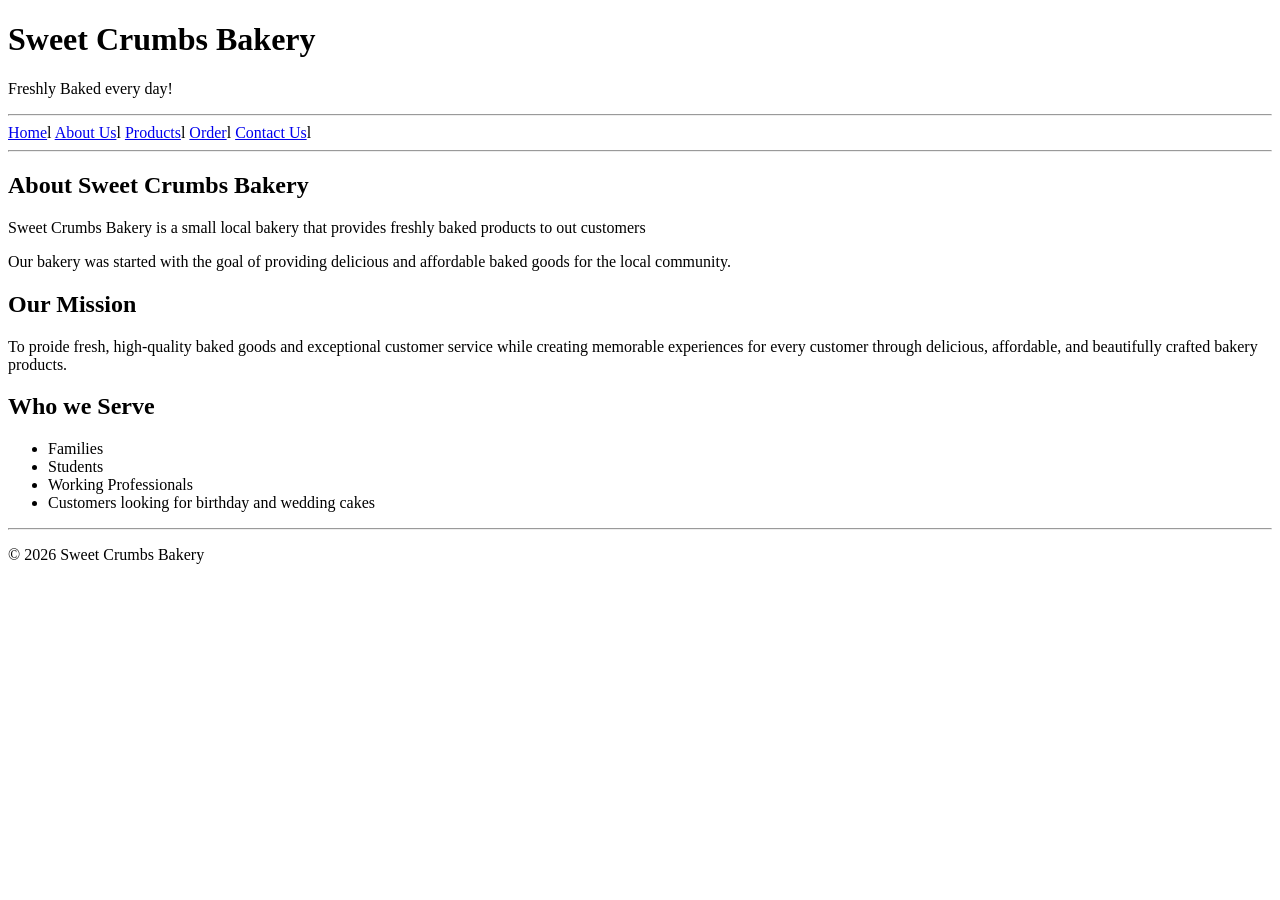
==== about.html @ 2bee1913 "Initial Sweet Crumbs Bakery website" ====
<!DOCTYPE html>
<html>
    <head>
        <title>About Us - Sweet Crumbs Bakery</title>
    </head>
    <body>
        <h1>Sweet Crumbs Bakery</h1>
        <p>Freshly Baked every day!</p>
        <hr>
<a href="index.html">Home</a>l 
<a href="about.html">About Us</a>l 
<a href="products.html">Products</a>l 
<a href="order.html">Order</a>l 
<a href="contact.html">Contact Us</a>l
<hr>
<h2>About Sweet Crumbs Bakery</h2>
<p>Sweet Crumbs Bakery is a small local bakery that provides freshly baked products to out customers </p>
<p>Our bakery was started with the goal of providing delicious and affordable baked goods for the local community.</p>
<h2>Our Mission</h2>
<p>To proide fresh, high-quality baked goods and exceptional customer service while creating memorable experiences for every customer through delicious, affordable, and beautifully crafted bakery products.</p>
<h2>Who we Serve</h2>
<ul>
    <li>Families</li>
    <li>Students</li>
    <li>Working Professionals</li>
    <li>Customers looking for birthday and wedding cakes</li>
</ul>
<hr>
<p>&copy; 2026 Sweet Crumbs Bakery</p>
 </body>
</html>
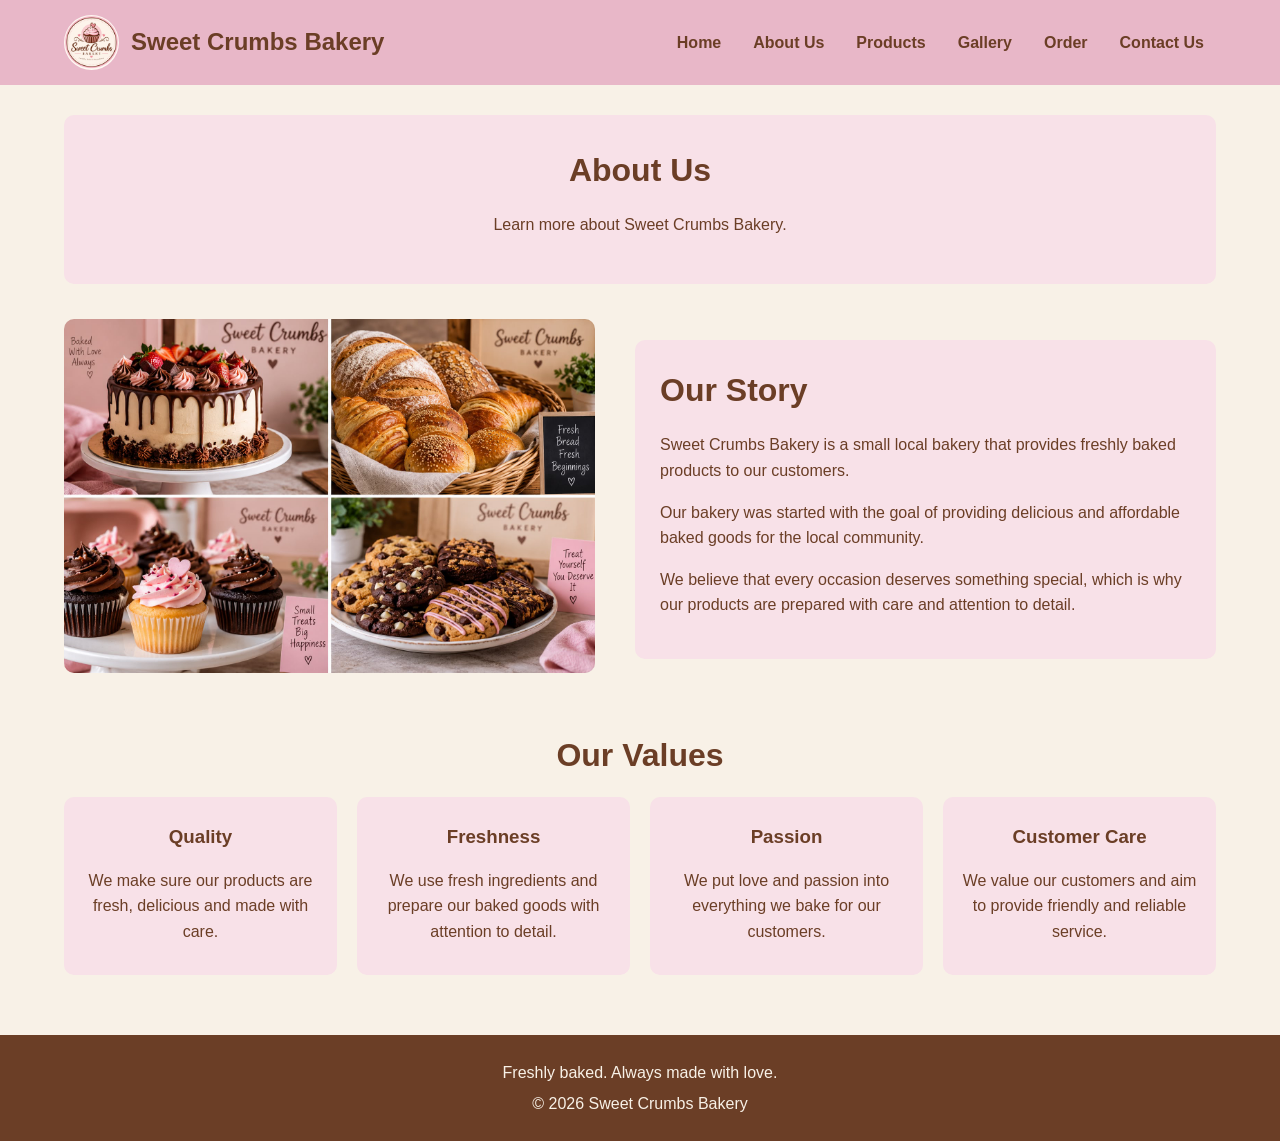
==== commit 9dcd7a4c: "complete part 2 website styling and documentation" ====
--- a/about.html
+++ b/about.html
@@ -1,31 +1,116 @@
 <!DOCTYPE html>
-<html>
-    <head>
-        <title>About Us - Sweet Crumbs Bakery</title>
-    </head>
-    <body>
-        <h1>Sweet Crumbs Bakery</h1>
-        <p>Freshly Baked every day!</p>
-        <hr>
-<a href="index.html">Home</a>l 
-<a href="about.html">About Us</a>l 
-<a href="products.html">Products</a>l 
-<a href="order.html">Order</a>l 
-<a href="contact.html">Contact Us</a>l
-<hr>
-<h2>About Sweet Crumbs Bakery</h2>
-<p>Sweet Crumbs Bakery is a small local bakery that provides freshly baked products to out customers </p>
-<p>Our bakery was started with the goal of providing delicious and affordable baked goods for the local community.</p>
-<h2>Our Mission</h2>
-<p>To proide fresh, high-quality baked goods and exceptional customer service while creating memorable experiences for every customer through delicious, affordable, and beautifully crafted bakery products.</p>
-<h2>Who we Serve</h2>
-<ul>
-    <li>Families</li>
-    <li>Students</li>
-    <li>Working Professionals</li>
-    <li>Customers looking for birthday and wedding cakes</li>
-</ul>
-<hr>
-<p>&copy; 2026 Sweet Crumbs Bakery</p>
- </body>
+<html lang="en">
+
+<head>
+    <meta charset="UTF-8">
+    <meta name="viewport" content="width=device-width, initial-scale=1.0">
+    <title>About Us - Sweet Crumbs Bakery</title>
+
+    <!-- Link to the main stylesheet -->
+    <link rel="stylesheet" href="css/style.css">
+</head>
+
+<body>
+
+    <!-- Header and navigation -->
+    <header>
+        <div class="logo-area">
+            <img src="images/Logo.jpeg" alt="Sweet Crumbs Bakery Logo">
+            <h1>Sweet Crumbs Bakery</h1>
+        </div>
+
+        <nav>
+            <a href="index.html">Home</a>
+            <a href="about.html">About Us</a>
+            <a href="products.html">Products</a>
+            <a href="gallery.html">Gallery</a>
+            <a href="order.html">Order</a>
+            <a href="contact.html">Contact Us</a>
+        </nav>
+    </header>
+
+    <!-- Main content -->
+    <main>
+
+        <!-- About page heading -->
+        <section class="page-heading">
+            <h2>About Us</h2>
+            <p>Learn more about Sweet Crumbs Bakery.</p>
+        </section>
+
+        <!-- Our story -->
+        <section class="about-story">
+
+            <div class="about-image">
+                <img src="images/sweet crumbs bakery.jpeg" alt="Sweet Crumbs Bakery">
+            </div>
+
+            <div class="about-text">
+                <h2>Our Story</h2>
+
+                <p>
+                    Sweet Crumbs Bakery is a small local bakery that provides
+                    freshly baked products to our customers.
+                </p>
+
+                <p>
+                    Our bakery was started with the goal of providing delicious
+                    and affordable baked goods for the local community.
+                </p>
+
+                <p>
+                    We believe that every occasion deserves something special,
+                    which is why our products are prepared with care and
+                    attention to detail.
+                </p>
+            </div>
+
+        </section>
+
+        <!-- Our values -->
+<section class="values">
+    <h2>Our Values</h2>
+
+    <div class="value-grid">
+
+        <div class="value-card">
+            <h3>Quality</h3>
+            <p>
+                We make sure our products are fresh, delicious and made with care.
+            </p>
+        </div>
+
+        <div class="value-card">
+            <h3>Freshness</h3>
+            <p>
+                We use fresh ingredients and prepare our baked goods with attention to detail.
+            </p>
+        </div>
+
+        <div class="value-card">
+            <h3>Passion</h3>
+            <p>
+                We put love and passion into everything we bake for our customers.
+            </p>
+        </div>
+
+        <div class="value-card">
+            <h3>Customer Care</h3>
+            <p>
+                We value our customers and aim to provide friendly and reliable service.
+            </p>
+        </div>
+
+    </div>
+</section>
+    </main>
+
+    <!-- Footer -->
+    <footer>
+        <p>Freshly baked. Always made with love.</p>
+        <p>&copy; 2026 Sweet Crumbs Bakery</p>
+    </footer>
+
+</body>
+
 </html>
--- a/css/style.css
+++ b/css/style.css
@@ -0,0 +1,718 @@
+/* =========================================
+   SWEET CRUMBS BAKERY
+   Main Stylesheet
+   ========================================= */
+
+
+/* =========================================
+   GENERAL STYLES
+   ========================================= */
+
+* {
+    box-sizing: border-box;
+}
+
+html {
+    scroll-behavior: smooth;
+}
+
+body {
+    margin: 0;
+    font-family: Arial, sans-serif;
+    background-color: #f8f1e7;
+    color: #6b3e26;
+    line-height: 1.6;
+}
+
+
+/* =========================================
+   HEADINGS
+   ========================================= */
+
+h1,
+h2,
+h3 {
+    font-family: Poppins, Arial, sans-serif;
+    color: #6b3e26;
+}
+
+h1 {
+    margin: 0;
+}
+
+h2 {
+    font-size: 2rem;
+    margin-bottom: 15px;
+}
+
+h3 {
+    margin: 10px 0;
+}
+
+
+/* =========================================
+   HEADER
+   ========================================= */
+
+header {
+    background-color: #e8b7c8;
+    padding: 15px 5%;
+    display: flex;
+    justify-content: space-between;
+    align-items: center;
+    flex-wrap: wrap;
+    gap: 15px;
+}
+
+.logo-area {
+    display: flex;
+    align-items: center;
+    gap: 12px;
+}
+
+/* Smaller bakery logo */
+.logo-area img {
+    width: 55px;
+    height: 55px;
+    object-fit: contain;
+    border-radius: 50%;
+}
+
+.logo-area h1 {
+    font-size: 1.5rem;
+}
+
+
+/* =========================================
+   NAVIGATION
+   ========================================= */
+
+nav {
+    display: flex;
+    flex-wrap: wrap;
+    gap: 8px;
+}
+
+nav a {
+    color: #6b3e26;
+    text-decoration: none;
+    font-weight: bold;
+    padding: 8px 12px;
+    border-radius: 5px;
+}
+
+nav a:hover,
+nav a:focus {
+    background-color: #f8e1e8;
+}
+
+nav a:active {
+    background-color: #6b3e26;
+    color: #f8f1e7;
+}
+
+
+/* =========================================
+   MAIN CONTENT
+   ========================================= */
+
+main {
+    width: 90%;
+    max-width: 1200px;
+    margin: 0 auto;
+    padding: 30px 0;
+}
+
+
+/* =========================================
+   PAGE HEADING
+   ========================================= */
+
+.page-heading {
+    text-align: center;
+    background-color: #f8e1e8;
+    padding: 30px;
+    margin-bottom: 35px;
+    border-radius: 10px;
+}
+
+.page-heading h2 {
+    margin-top: 0;
+}
+
+
+/* =========================================
+   HERO SECTION - HOME PAGE
+   ========================================= */
+
+.hero {
+    display: flex;
+    align-items: center;
+    gap: 40px;
+    margin-bottom: 50px;
+}
+
+.hero-image,
+.hero-content {
+    flex: 1;
+}
+
+.hero-image img {
+    width: 100%;
+    max-height: 400px;
+    object-fit: cover;
+    border-radius: 12px;
+}
+
+.hero-content {
+    padding: 20px;
+}
+
+.hero-content h2 {
+    font-size: 2.5rem;
+    margin-top: 0;
+}
+
+.hero-content p {
+    font-size: 1.1rem;
+    margin-bottom: 25px;
+}
+
+
+/* =========================================
+   BUTTONS
+   ========================================= */
+
+.button {
+    display: inline-block;
+    background-color: #6b3e26;
+    color: #f8f1e7;
+    text-decoration: none;
+    border: 2px solid #6b3e26;
+    padding: 10px 20px;
+    border-radius: 6px;
+    font-weight: bold;
+    cursor: pointer;
+    margin: 5px;
+}
+
+.button:hover,
+.button:focus {
+    background-color: #e8b7c8;
+    color: #6b3e26;
+}
+
+.button:active {
+    background-color: #f8e1e8;
+}
+
+.secondary-button {
+    background-color: transparent;
+    color: #6b3e26;
+}
+
+
+/* =========================================
+   SPECIALTIES
+   ========================================= */
+
+.specialties {
+    text-align: center;
+    margin-bottom: 40px;
+}
+
+.specialty-grid {
+    display: grid;
+    grid-template-columns: repeat(4, 1fr);
+    gap: 20px;
+}
+
+.specialty-card {
+    background-color: #f8e1e8;
+    padding: 15px;
+    border-radius: 10px;
+    box-shadow: 0 3px 8px rgba(107, 62, 38, 0.15);
+}
+
+.specialty-card img {
+    width: 100%;
+    height: 180px;
+    object-fit: cover;
+    border-radius: 8px;
+}
+
+.specialty-card a {
+    display: inline-block;
+    background-color: #6b3e26;
+    color: #f8f1e7;
+    text-decoration: none;
+    padding: 8px 18px;
+    border-radius: 5px;
+    font-weight: bold;
+}
+
+.specialty-card a:hover,
+.specialty-card a:focus {
+    background-color: #e8b7c8;
+    color: #6b3e26;
+}
+
+
+/* =========================================
+   ABOUT PAGE
+   ========================================= */
+
+.about-story {
+    display: flex;
+    align-items: center;
+    gap: 40px;
+    margin-bottom: 50px;
+}
+
+.about-image,
+.about-text {
+    flex: 1;
+}
+
+.about-image img {
+    width: 100%;
+    border-radius: 10px;
+}
+
+.about-text {
+    background-color: #f8e1e8;
+    padding: 25px;
+    border-radius: 10px;
+}
+
+.about-text h2 {
+    margin-top: 0;
+}
+
+
+/* =========================================
+   VALUES
+   ========================================= */
+
+.values {
+    text-align: center;
+}
+
+.value-grid {
+    display: grid;
+    grid-template-columns: repeat(4, 1fr);
+    gap: 20px;
+}
+
+.value-card {
+    background-color: #f8e1e8;
+    padding: 15px;
+    border-radius: 10px;
+}
+
+.value-card img {
+    width: 100%;
+    height: 160px;
+    object-fit: cover;
+    border-radius: 8px;
+}
+
+
+/* =========================================
+   PRODUCTS PAGE
+   ========================================= */
+
+.product-categories {
+    display: grid;
+    grid-template-columns: repeat(3, 1fr);
+    gap: 25px;
+    margin-bottom: 45px;
+}
+
+.product-category {
+    background-color: #f8e1e8;
+    padding: 20px;
+    border-radius: 10px;
+    text-align: center;
+    box-shadow: 0 3px 8px rgba(107, 62, 38, 0.15);
+}
+
+.product-category img {
+    width: 100%;
+    height: 220px;
+    object-fit: cover;
+    border-radius: 8px;
+}
+
+.product-category p {
+    min-height: 50px;
+}
+
+
+/* =========================================
+   PRODUCT TABLE
+   ========================================= */
+
+.product-table {
+    margin-bottom: 40px;
+}
+
+.product-table h2 {
+    text-align: center;
+}
+
+table {
+    width: 100%;
+    border-collapse: collapse;
+    background-color: #f8e1e8;
+}
+
+th,
+td {
+    border: 1px solid #6b3e26;
+    padding: 12px;
+    text-align: left;
+}
+
+th {
+    background-color: #e8b7c8;
+}
+
+
+/* =========================================
+   ORDER BANNER
+   ========================================= */
+
+.order-banner {
+    background-color: #e8b7c8;
+    padding: 25px;
+    border-radius: 10px;
+    display: flex;
+    align-items: center;
+    justify-content: space-between;
+    gap: 20px;
+}
+
+
+/* =========================================
+   GALLERY PAGE
+   ========================================= */
+
+.gallery-category {
+    margin-bottom: 50px;
+    scroll-margin-top: 20px;
+}
+
+.gallery-category > h2 {
+    background-color: #e8b7c8;
+    padding: 12px 20px;
+    border-radius: 8px;
+}
+
+.gallery-grid {
+    display: grid;
+    grid-template-columns: repeat(4, 1fr);
+    gap: 20px;
+}
+
+.gallery-item {
+    background-color: #f8e1e8;
+    padding: 12px;
+    border-radius: 10px;
+    text-align: center;
+    box-shadow: 0 3px 8px rgba(107, 62, 38, 0.15);
+}
+
+.gallery-item img {
+    width: 100%;
+    height: 190px;
+    object-fit: cover;
+    border-radius: 8px;
+}
+
+.gallery-item h3 {
+    font-size: 1rem;
+}
+
+
+/* =========================================
+   ORDER PAGE
+   ========================================= */
+
+.order-section {
+    display: flex;
+    gap: 40px;
+    align-items: flex-start;
+    margin-bottom: 40px;
+}
+
+.order-form,
+.order-image {
+    flex: 1;
+}
+
+.order-form {
+    background-color: #f8e1e8;
+    padding: 25px;
+    border-radius: 10px;
+}
+
+.order-form h2 {
+    margin-top: 0;
+}
+
+.order-image img {
+    width: 100%;
+    border-radius: 10px;
+}
+
+
+/* =========================================
+   FORMS
+   ========================================= */
+
+form {
+    display: flex;
+    flex-direction: column;
+}
+
+label {
+    font-weight: bold;
+    margin-top: 12px;
+    margin-bottom: 5px;
+}
+
+input,
+select,
+textarea {
+    font-family: Arial, sans-serif;
+    font-size: 1rem;
+    padding: 10px;
+    border: 1px solid #6b3e26;
+    border-radius: 5px;
+    background-color: #f8f1e7;
+    color: #6b3e26;
+}
+
+input:focus,
+select:focus,
+textarea:focus {
+    outline: 2px solid #e8b7c8;
+}
+
+textarea {
+    resize: vertical;
+}
+
+input[type="submit"] {
+    align-self: flex-start;
+    background-color: #6b3e26;
+    color: #f8f1e7;
+    border: 2px solid #6b3e26;
+    margin-top: 20px;
+}
+
+input[type="submit"]:hover,
+input[type="submit"]:focus {
+    background-color: #e8b7c8;
+    color: #6b3e26;
+}
+
+
+/* =========================================
+   HELP BANNER
+   ========================================= */
+
+.help-banner {
+    background-color: #e8b7c8;
+    padding: 20px;
+    border-radius: 10px;
+    display: flex;
+    justify-content: space-between;
+    align-items: center;
+    gap: 20px;
+}
+
+
+/* =========================================
+   CONTACT PAGE
+   ========================================= */
+
+.contact-section {
+    display: flex;
+    gap: 40px;
+    margin-bottom: 40px;
+}
+
+.contact-details,
+.contact-form {
+    flex: 1;
+}
+
+.contact-details {
+    background-color: #f8e1e8;
+    padding: 25px;
+    border-radius: 10px;
+}
+
+.contact-form {
+    background-color: #f8e1e8;
+    padding: 25px;
+    border-radius: 10px;
+}
+
+.contact-details h2,
+.contact-form h2 {
+    margin-top: 0;
+}
+
+
+/* =========================================
+   SOCIAL MEDIA
+   ========================================= */
+
+.social-section {
+    text-align: center;
+    background-color: #e8b7c8;
+    padding: 25px;
+    border-radius: 10px;
+    margin-bottom: 30px;
+}
+
+.social-links {
+    display: flex;
+    justify-content: center;
+    gap: 15px;
+    flex-wrap: wrap;
+}
+
+.social-links a {
+    background-color: #6b3e26;
+    color: #f8f1e7;
+    text-decoration: none;
+    padding: 8px 15px;
+    border-radius: 5px;
+}
+
+.social-links a:hover,
+.social-links a:focus {
+    background-color: #f8e1e8;
+    color: #6b3e26;
+}
+
+
+/* =========================================
+   FOOTER
+   ========================================= */
+
+footer {
+    background-color: #6b3e26;
+    color: #f8f1e7;
+    text-align: center;
+    padding: 20px;
+    margin-top: 30px;
+}
+
+footer p {
+    margin: 5px;
+}
+
+
+/* =========================================
+   RESPONSIVE DESIGN
+   ========================================= */
+
+/* Tablets */
+@media (max-width: 900px) {
+
+    header {
+        flex-direction: column;
+        text-align: center;
+    }
+
+    .logo-area {
+        justify-content: center;
+    }
+
+    .hero,
+    .about-story,
+    .order-section,
+    .contact-section {
+        flex-direction: column;
+    }
+
+    .specialty-grid,
+    .value-grid {
+        grid-template-columns: repeat(2, 1fr);
+    }
+
+    .product-categories {
+        grid-template-columns: repeat(2, 1fr);
+    }
+
+    .gallery-grid {
+        grid-template-columns: repeat(2, 1fr);
+    }
+
+    .order-banner,
+    .help-banner {
+        flex-direction: column;
+        text-align: center;
+    }
+}
+
+
+/* Mobile phones */
+@media (max-width: 600px) {
+
+    main {
+        width: 94%;
+        padding: 20px 0;
+    }
+
+    .logo-area h1 {
+        font-size: 1.2rem;
+    }
+
+    .logo-area img {
+        width: 50px;
+        height: 50px;
+    }
+
+    nav {
+        justify-content: center;
+    }
+
+    nav a {
+        font-size: 0.9rem;
+        padding: 6px 8px;
+    }
+
+    .hero-content h2 {
+        font-size: 2rem;
+    }
+
+    .specialty-grid,
+    .value-grid,
+    .product-categories,
+    .gallery-grid {
+        grid-template-columns: 1fr;
+    }
+
+    .page-heading {
+        padding: 20px;
+    }
+
+    .gallery-item img {
+        height: 220px;
+    }
+
+    table {
+        font-size: 0.85rem;
+    }
+
+    th,
+    td {
+        padding: 8px;
+    }
+}
